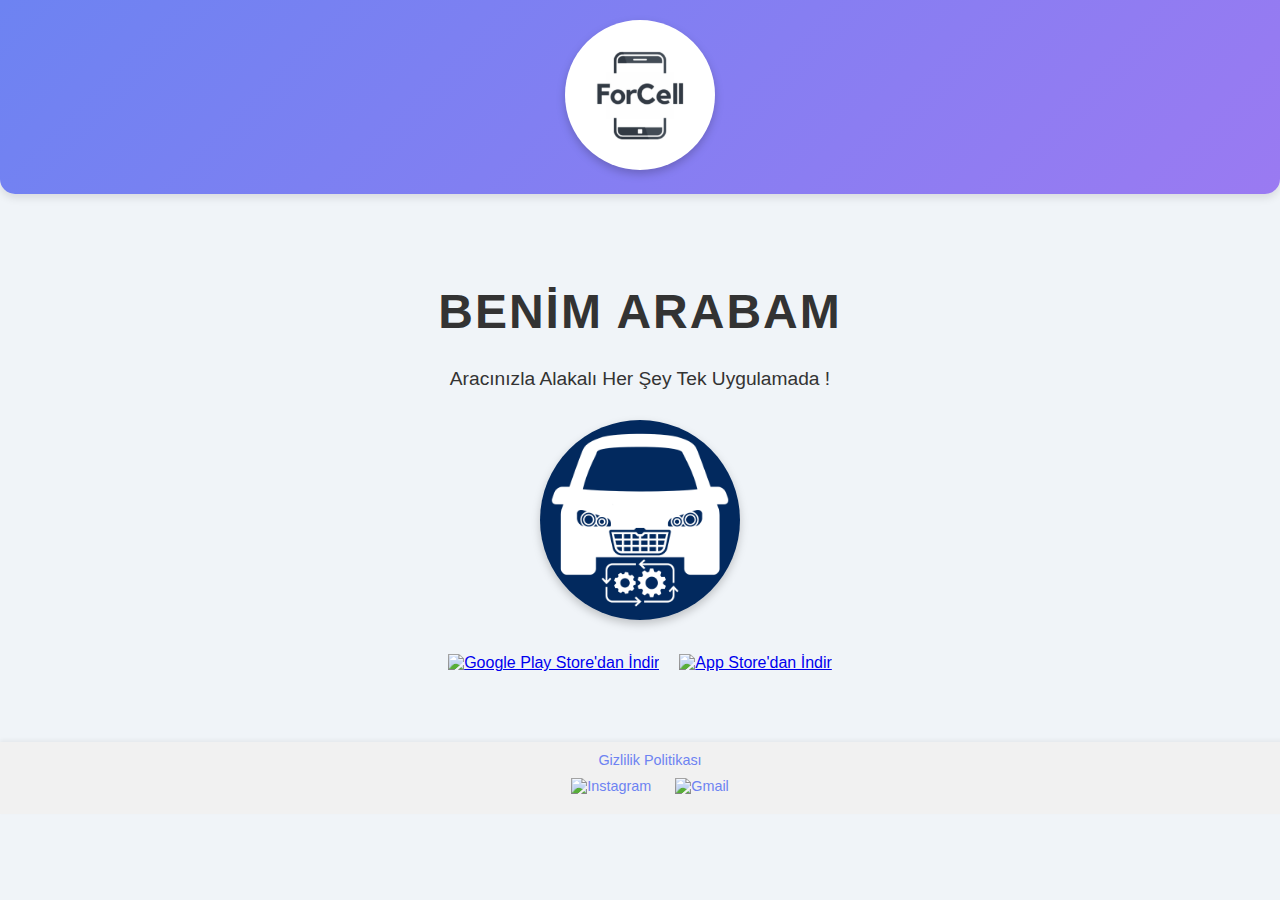
==== index.html @ 65e97c22 "Update index.html" ====
<!DOCTYPE html>
<html lang="tr">

<head>
    <meta charset="UTF-8">
    <meta name="viewport" content="width=device-width, initial-scale=1.0">
    <title>Forcell</title>
    <link rel="stylesheet" href="/css/styles.css">
    <script async src="https://pagead2.googlesyndication.com/pagead/js/adsbygoogle.js?client=ca-pub-5711079771727847"
     crossorigin="anonymous"></script>
</head>

<body>
    <!-- Header Başlangıç -->
    <header>
        <div class="header-logo">
            <!-- Header logosu, ana sayfaya geri dönmek için kullanılacak -->
            <a href="index.html"><img src="images/ios_splashlogo.png" alt="Logo" class="header-logo-img"></a>
        </div>
    </header>
    <!-- Header Bitiş -->

    <!-- Ana İçerik Başlangıç -->
    <main>
        <h1 class="app-name">Benim Arabam</h1>
        <p class="app-description">Aracınızla Alakalı Her Şey Tek Uygulamada !</p>

        <!-- Uygulama Logosu -->
        <div class="app-logo">
            <img src="images/app_icon.png" alt="Uygulama Logosu" class="app-logo-img">
        </div>

        <!-- İndirme Butonları -->
        <div class="download-buttons">
            <a href="https://play.google.com/store" class="download-button">
                <img src="https://upload.wikimedia.org/wikipedia/commons/thumb/7/78/Google_Play_Store_badge_EN.svg/512px-Google_Play_Store_badge_EN.svg.png"
                    alt="Google Play Store'dan İndir">
            </a>
            <a href="https://www.apple.com/app-store/" class="download-button">
                <img src="https://upload.wikimedia.org/wikipedia/commons/thumb/5/51/Download_on_the_App_Store_Badge_US-UK_RGB_blk.svg/512px-Download_on_the_App_Store_Badge_US-UK_RGB_blk.svg.png"
                    alt="App Store'dan İndir">
            </a>
        </div>
    </main>
    <!-- Ana İçerik Bitiş -->

    <!-- Footer Başlangıç -->
    <footer>
    <a href="privacy.html">Gizlilik Politikası</a>
    <div style="margin-top: 10;">
        <a href="https://www.instagram.com/forcellmobile" target="_blank">
            <img src="https://upload.wikimedia.org/wikipedia/commons/a/a5/Instagram_icon.png" alt="Instagram" class="icon" style="vertical-align: middle;">
        </a>
        
        <a href="mailto:ornekmail@gmail.com">
            <img src="https://img.icons8.com/?size=100&id=qyRpAggnV0zH&format=png&color=000000" alt="Gmail" class="icon" style="vertical-align: middle;">
        </a>
    </div>
</footer>
    <!-- Footer Bitiş -->
</body>

</html>
---- css/styles.css ----
/* Temel Ayarlar */
body {
    font-family: 'Segoe UI', Tahoma, Geneva, Verdana, sans-serif;
    margin: 0;
    padding: 0;
    text-align: center;
    background-color: #f0f4f8;
    /* Arka plan rengi */
    color: #333;
    /* Genel yazı rengi */
}

header {
    padding: 20px;
    background: linear-gradient(135deg, #6d83f2, #9a7af2);
    /* Header için degrade arka plan */
    color: white;
    box-shadow: 0 4px 8px rgba(0, 0, 0, 0.1);
    /* Header gölgesi */
    border-radius: 0 0 15px 15px;
    /* Header alt köşeler için yuvarlatma */
    margin-bottom: 40px;
    /* Header ile içerik arası boşluk */
}

.header-logo-img {
    width: 150px;
    height: 150px;
    border-radius: 50%;
    /* Logoyu yuvarlak yapar */
    filter: drop-shadow(0 4px 4px rgba(0, 0, 0, 0.2));
    /* Logoya gölge efekti */
}

main {
    padding: 40px 20px;
}

.app-name {
    font-size: 3em;
    margin: 0;
    padding: 10px 0;
    text-transform: uppercase;
    /* Büyük harf */
    letter-spacing: 2px;
    /* Harf arası boşluk */
}

.app-description {
    font-size: 1.2em;
    margin-bottom: 30px;
    font-weight: 300;
    /* İnce font ağırlığı */
}

.app-logo {
    margin-bottom: 30px;
}

.app-logo-img {
    width: 200px;
    height: 200px;
    border-radius: 50%;
    /* Uygulama logosunu yuvarlak yapar */
    filter: drop-shadow(0 4px 4px rgba(0, 0, 0, 0.2));
    /* Logoya gölge efekti */
}
 .icon {
            width: 50px;
            height: 50px;
            margin: 10px;
        }

.download-buttons {
    display: flex;
    justify-content: center;
    gap: 20px;
    margin-bottom: 30px;
}

.download-button img {
    width: 150px;
    height: auto;
    transition: transform 0.3s ease;
    /* Buton üzerine gelindiğinde büyütme efekti */
}

.download-button img:hover {
    transform: scale(1.1);
}

footer {
    background-color: #f1f1f1;
    padding: 10px;
    /* Padding küçültüldü */
    width: 100%;
    bottom: 0;
    box-shadow: 0 -2px 4px rgba(0, 0, 0, 0.05);
    /* Gölge küçültüldü */
    font-size: 0.9em;
    /* Yazı boyutu küçültüldü */
}

footer a {
    color: #6d83f2;
    /* Link rengi */
    text-decoration: none;
}

footer a:hover {
    text-decoration: underline;
    /* Link üzerine gelindiğinde altını çizme */
}

/* Duyarlı Tasarım Ayarları */
@media (max-width: 768px) {
    .download-buttons {
        flex-direction: column;
    }

    .app-name {
        font-size: 2.5em;
    }
}
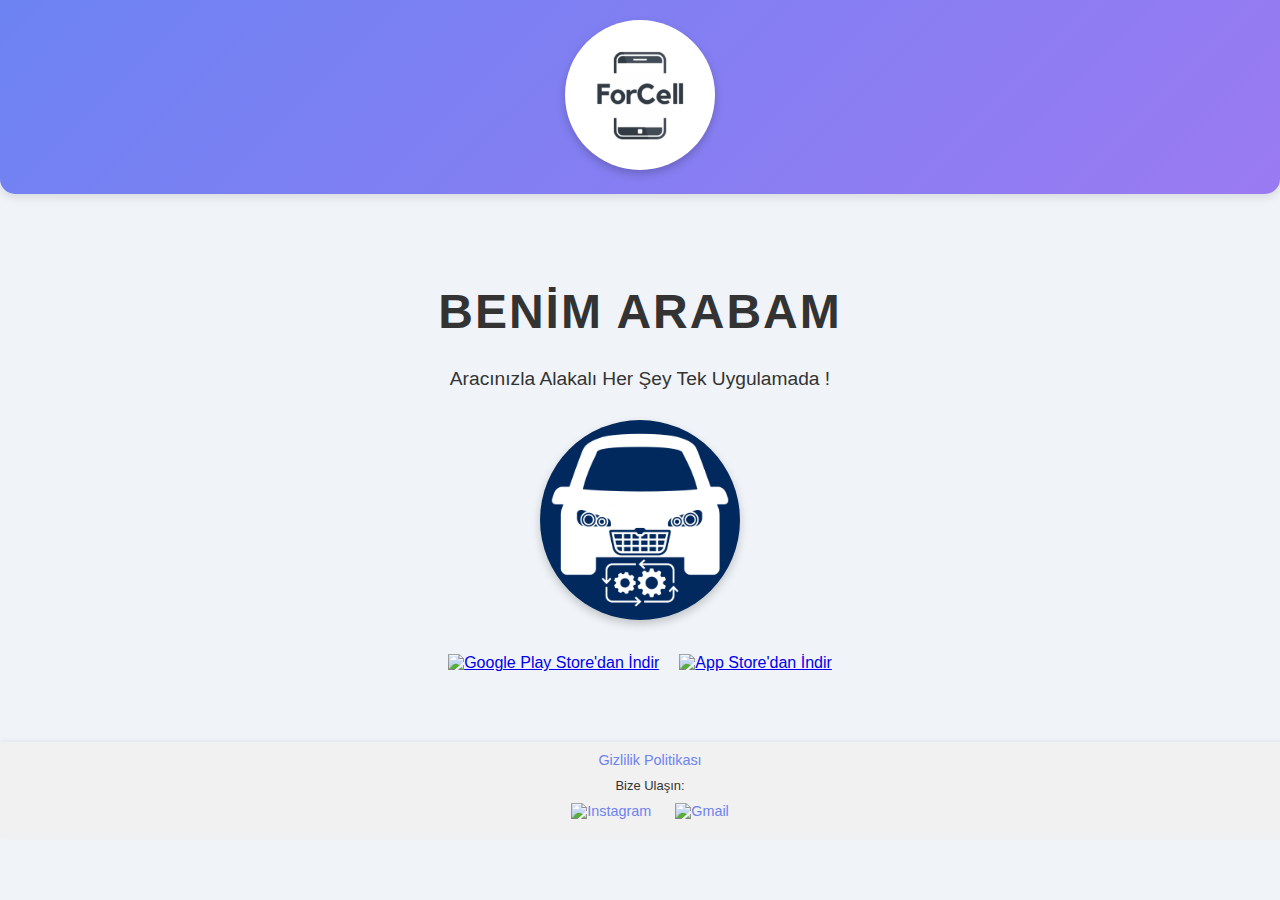
==== commit 490751a3: "Update index.html" ====
--- a/index.html
+++ b/index.html
@@ -46,17 +46,21 @@
 
     <!-- Footer Başlangıç -->
     <footer>
-    <a href="privacy.html">Gizlilik Politikası</a>
-    <div style="margin-top: 10;">
+    <div style="margin-bottom: 10px;">
+        <a href="privacy.html">Gizlilik Politikası</a>
+    </div>
+    <div style="margin-top: 10px;">
+        <p>Bize Ulaşın:</p>
         <a href="https://www.instagram.com/forcellmobile" target="_blank">
             <img src="https://upload.wikimedia.org/wikipedia/commons/a/a5/Instagram_icon.png" alt="Instagram" class="icon" style="vertical-align: middle;">
         </a>
         
-        <a href="mailto:ornekmail@gmail.com">
+        <a href="mailto:forcellmobileapps@gmail.com">
             <img src="https://img.icons8.com/?size=100&id=qyRpAggnV0zH&format=png&color=000000" alt="Gmail" class="icon" style="vertical-align: middle;">
         </a>
     </div>
 </footer>
+
     <!-- Footer Bitiş -->
 </body>
 
--- a/css/styles.css
+++ b/css/styles.css
@@ -111,6 +111,12 @@
     text-decoration: underline;
     /* Link üzerine gelindiğinde altını çizme */
 }
+footer p {
+    margin: 0;
+    font-size: 0.9em;
+    color: #333;
+}
+
 
 /* Duyarlı Tasarım Ayarları */
 @media (max-width: 768px) {
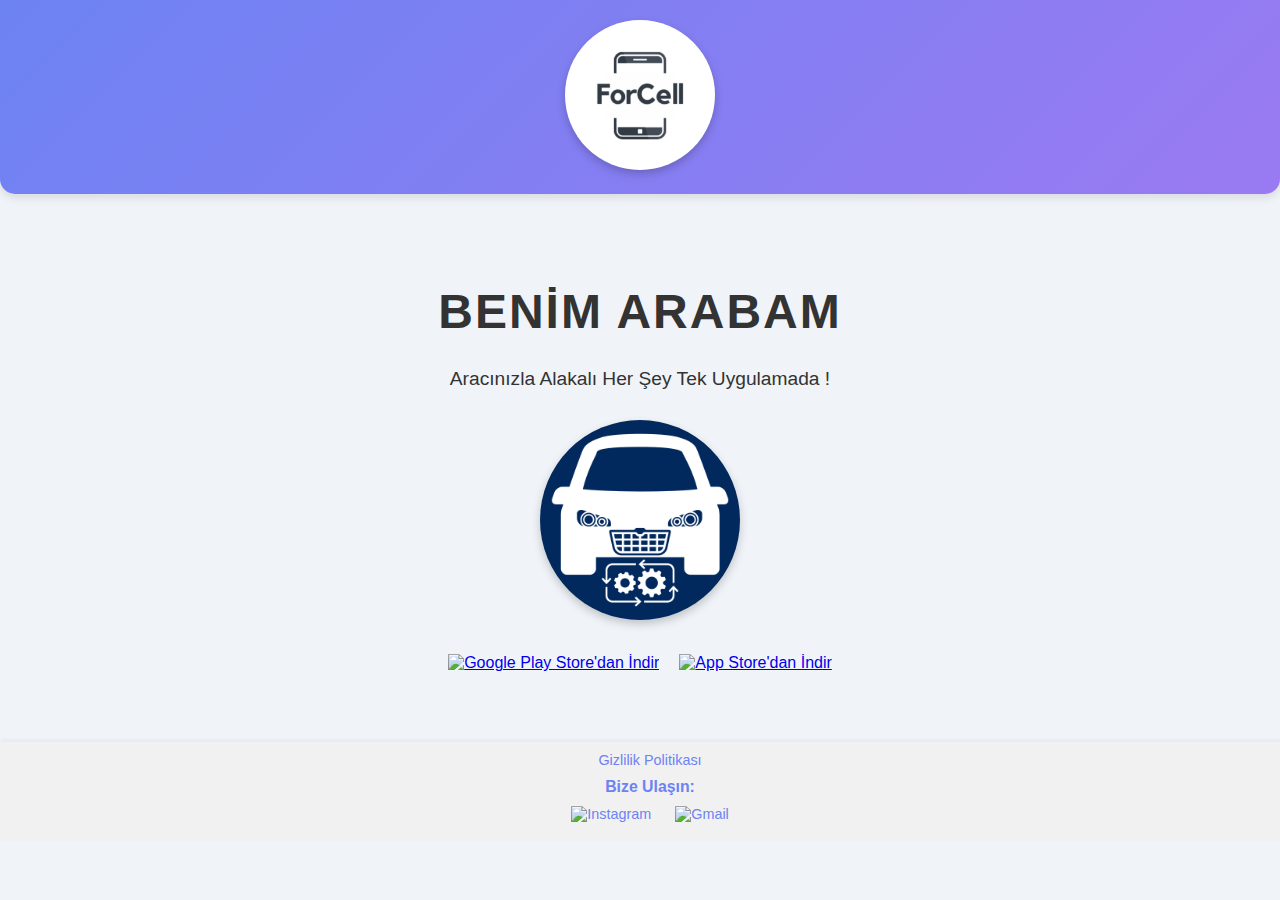
==== commit d4307729: "Update index.html" ====
--- a/index.html
+++ b/index.html
@@ -45,12 +45,12 @@
     <!-- Ana İçerik Bitiş -->
 
     <!-- Footer Başlangıç -->
-    <footer>
+   <footer>
     <div style="margin-bottom: 10px;">
         <a href="privacy.html">Gizlilik Politikası</a>
     </div>
     <div style="margin-top: 10px;">
-        <p>Bize Ulaşın:</p>
+        <p style="font-weight: bold; font-size: 1.1em; color: #6d83f2;">Bize Ulaşın:</p>
         <a href="https://www.instagram.com/forcellmobile" target="_blank">
             <img src="https://upload.wikimedia.org/wikipedia/commons/a/a5/Instagram_icon.png" alt="Instagram" class="icon" style="vertical-align: middle;">
         </a>
@@ -61,6 +61,7 @@
     </div>
 </footer>
 
+
     <!-- Footer Bitiş -->
 </body>
 
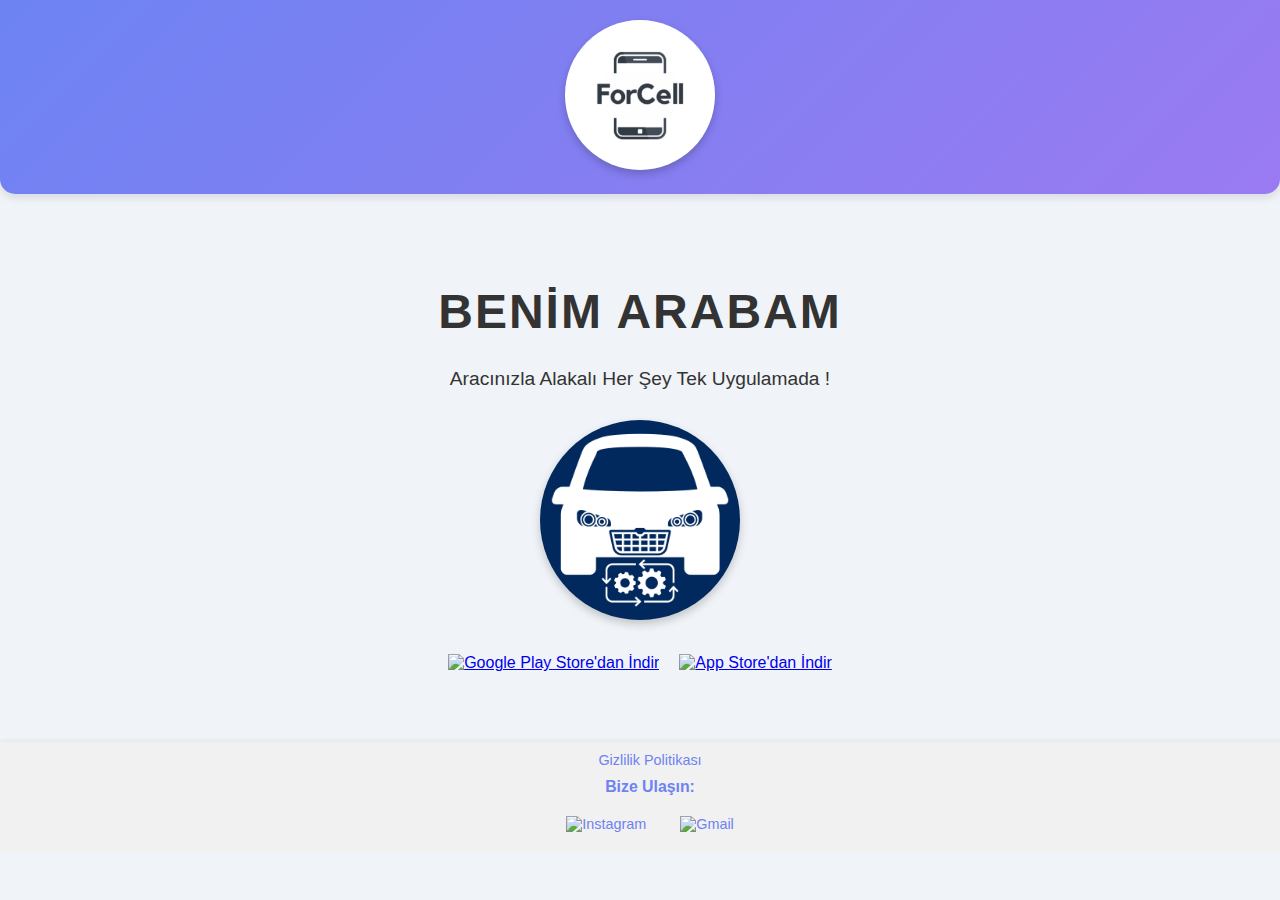
==== commit d9d70017: "Update index.html" ====
--- a/index.html
+++ b/index.html
@@ -36,7 +36,7 @@
                 <img src="https://upload.wikimedia.org/wikipedia/commons/thumb/7/78/Google_Play_Store_badge_EN.svg/512px-Google_Play_Store_badge_EN.svg.png"
                     alt="Google Play Store'dan İndir">
             </a>
-            <a href="https://www.apple.com/app-store/" class="download-button">
+            <a href="https://apps.apple.com/us/app/benim-arabam-ara%C3%A7-y%C3%B6netimi/id6670284146" class="download-button">
                 <img src="https://upload.wikimedia.org/wikipedia/commons/thumb/5/51/Download_on_the_App_Store_Badge_US-UK_RGB_blk.svg/512px-Download_on_the_App_Store_Badge_US-UK_RGB_blk.svg.png"
                     alt="App Store'dan İndir">
             </a>
--- a/css/styles.css
+++ b/css/styles.css
@@ -89,33 +89,40 @@
     transform: scale(1.1);
 }
 
+footer p {
+    margin: 0;
+    font-size: 1.1em;
+    font-weight: bold;
+    color: #6d83f2; /* Vurgulamak için renk */
+    margin-bottom: 10px; /* Metin ve ikonlar arasında boşluk */
+}
+
 footer {
     background-color: #f1f1f1;
     padding: 10px;
-    /* Padding küçültüldü */
     width: 100%;
     bottom: 0;
     box-shadow: 0 -2px 4px rgba(0, 0, 0, 0.05);
-    /* Gölge küçültüldü */
     font-size: 0.9em;
-    /* Yazı boyutu küçültüldü */
+    text-align: center; /* Ortalıyoruz */
 }
 
 footer a {
     color: #6d83f2;
-    /* Link rengi */
     text-decoration: none;
+    margin: 0 5px;
 }
 
 footer a:hover {
     text-decoration: underline;
-    /* Link üzerine gelindiğinde altını çizme */
 }
-footer p {
-    margin: 0;
-    font-size: 0.9em;
-    color: #333;
+
+.icon {
+    width: 50px;
+    height: 50px;
+    margin: 10px;
 }
+
 
 
 /* Duyarlı Tasarım Ayarları */
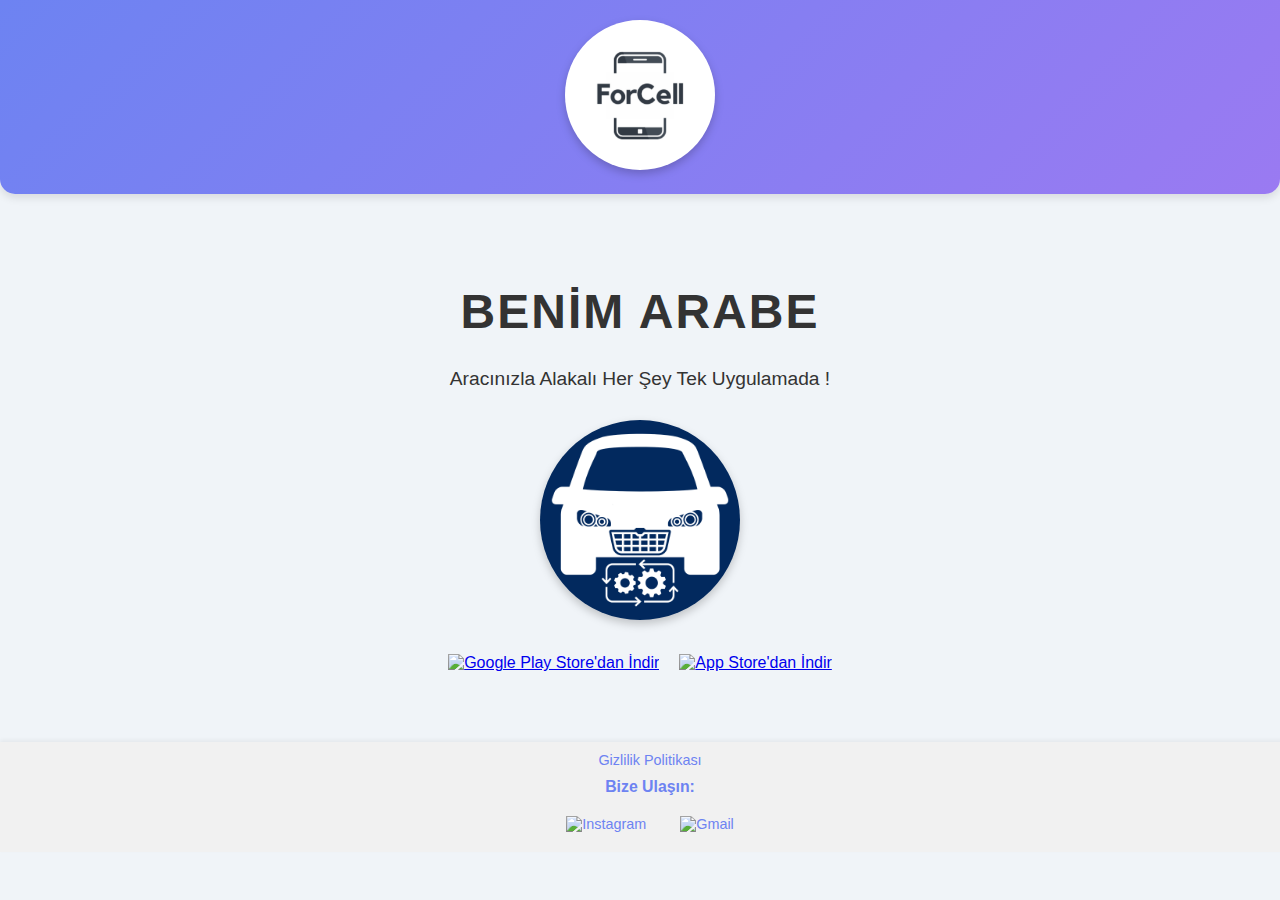
==== commit c7fb8e6f: "Update index.html" ====
--- a/index.html
+++ b/index.html
@@ -22,7 +22,7 @@
 
     <!-- Ana İçerik Başlangıç -->
     <main>
-        <h1 class="app-name">Benim Arabam</h1>
+        <h1 class="app-name">Benim Arabe</h1>
         <p class="app-description">Aracınızla Alakalı Her Şey Tek Uygulamada !</p>
 
         <!-- Uygulama Logosu -->
@@ -32,7 +32,7 @@
 
         <!-- İndirme Butonları -->
         <div class="download-buttons">
-            <a href="https://play.google.com/store" class="download-button">
+            <a href="https://play.google.com/store/apps/details?id=com.forcell.benimarabam" class="download-button">
                 <img src="https://upload.wikimedia.org/wikipedia/commons/thumb/7/78/Google_Play_Store_badge_EN.svg/512px-Google_Play_Store_badge_EN.svg.png"
                     alt="Google Play Store'dan İndir">
             </a>
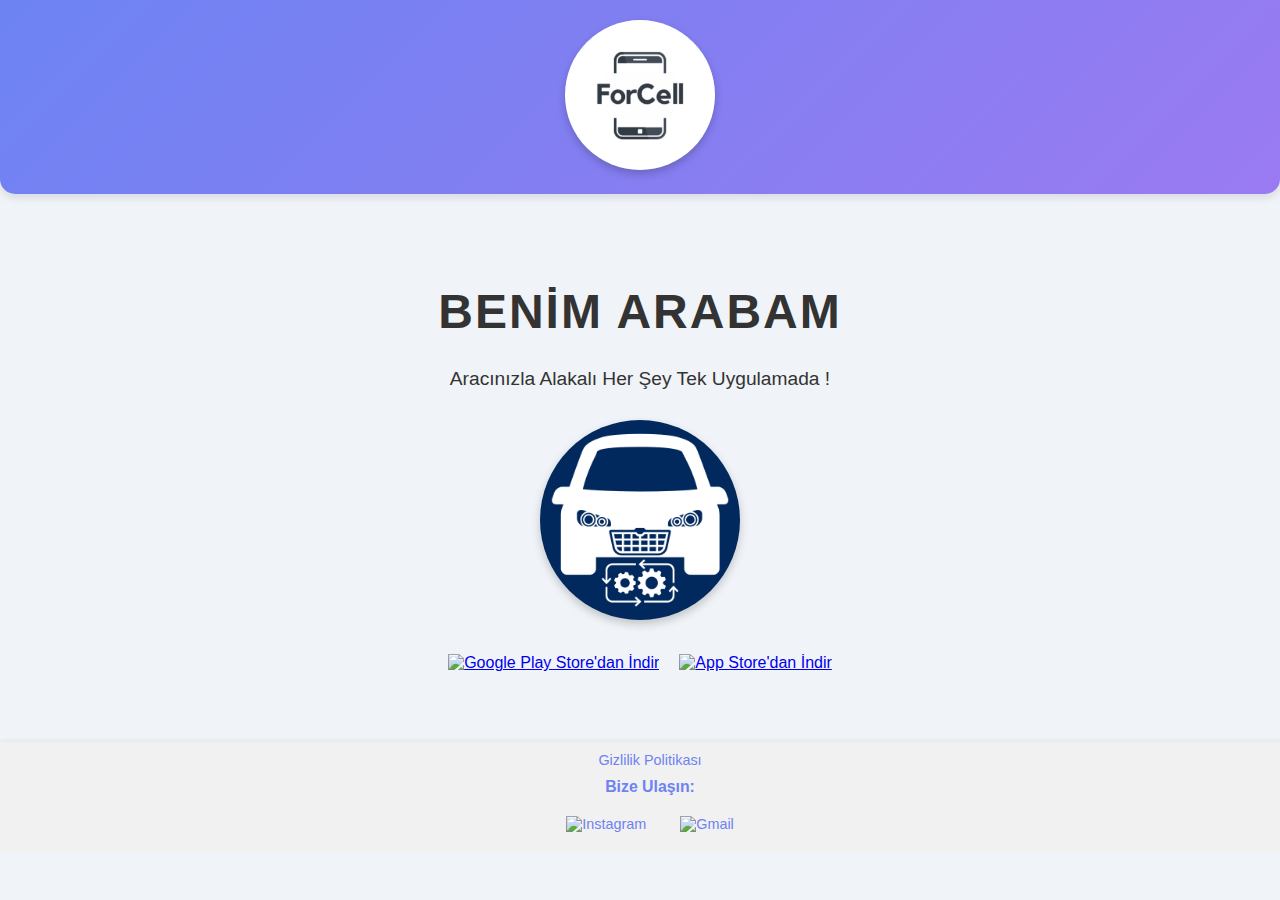
==== commit 8aa648f5: "Update index.html" ====
--- a/index.html
+++ b/index.html
@@ -22,7 +22,7 @@
 
     <!-- Ana İçerik Başlangıç -->
     <main>
-        <h1 class="app-name">Benim Arabe</h1>
+        <h1 class="app-name">Benim Arabam</h1>
         <p class="app-description">Aracınızla Alakalı Her Şey Tek Uygulamada !</p>
 
         <!-- Uygulama Logosu -->
